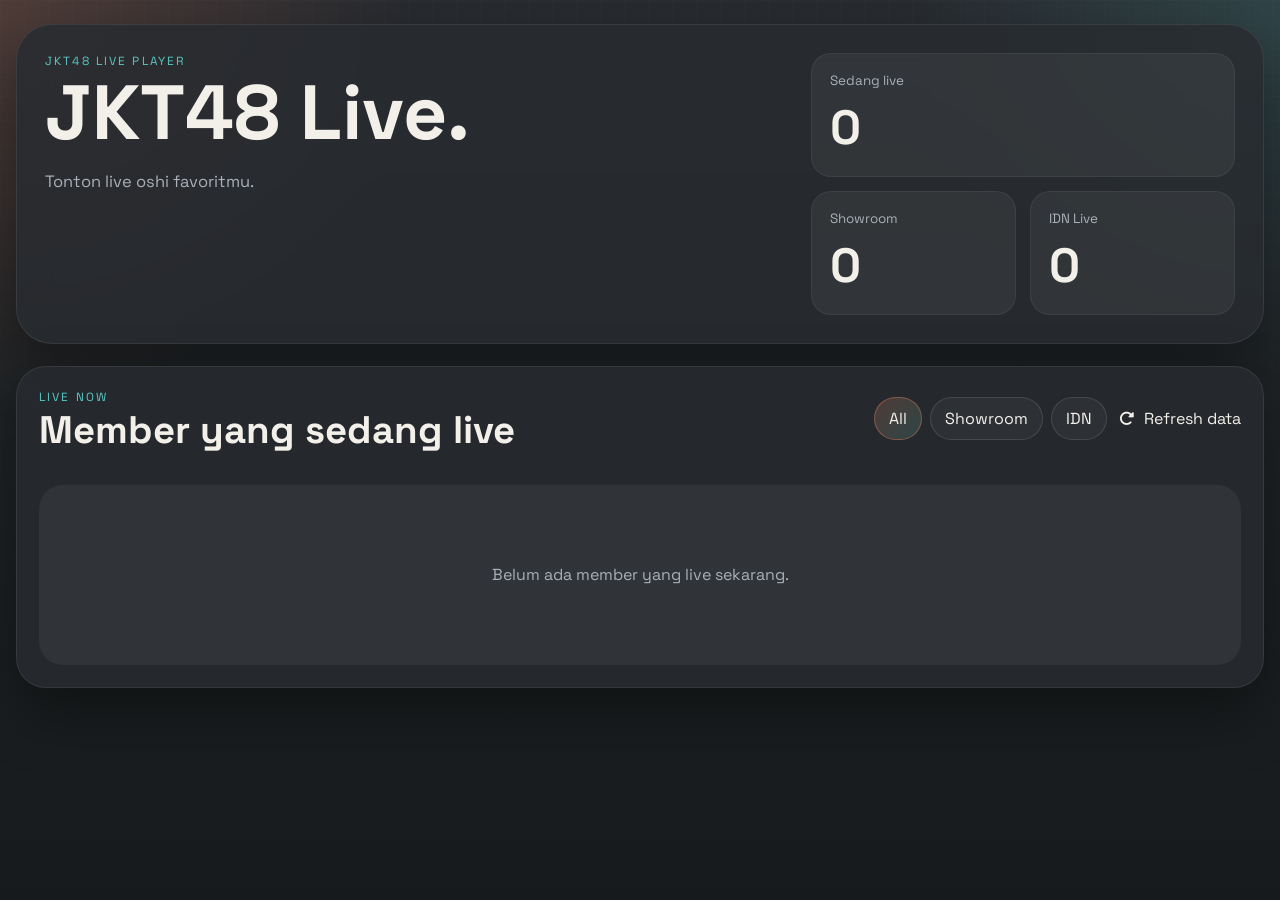
==== index.html @ 8c2d469a "first commit" ====
<!doctype html>
<html lang="id">
  <head>
    <meta charset="UTF-8" />
    <meta name="viewport" content="width=device-width, initial-scale=1.0" />
    <title>JKT48 Live Player</title>
    <meta
      name="description"
      content="Nonton member JKT48 yang sedang live di Showroom dan IDN, lengkap dengan multi-view untuk pantau beberapa stream sekaligus."
    />
    <link rel="preconnect" href="https://fonts.googleapis.com" />
    <link rel="preconnect" href="https://fonts.gstatic.com" crossorigin />
    <link
      href="https://fonts.googleapis.com/css2?family=Space+Grotesk:wght@400;500;700&family=Instrument+Serif:ital@0;1&display=swap"
      rel="stylesheet"
    />
    <link
      rel="stylesheet"
      href="https://cdnjs.cloudflare.com/ajax/libs/font-awesome/6.5.2/css/all.min.css"
      integrity="sha512-SnH5WK+bZxgPHs44uWIX+LLJAJ9/2PkPKZ5QiAj6Ta86w+fsb2TkcmfRyVX3pBnMFcV7oQPJkl9QevSCWr3W6A=="
      crossorigin="anonymous"
      referrerpolicy="no-referrer"
    />
    <link rel="stylesheet" href="assets/styles.css?v=20260315y" />
  </head>
  <body>
    <div class="page-shell">
      <header class="hero">
        <div class="hero-copy">
          <p class="eyebrow">JKT48 Live Player</p>
          <h1>JKT48 Live.</h1>
          <p class="hero-text">
            Tonton live oshi favoritmu.
          </p>
        </div>
        <div class="hero-panel">
          <div class="stat-card stat-card-wide">
            <span class="stat-label">Sedang live</span>
            <strong class="stat-value" id="total-live">0</strong>
          </div>
          <div class="stat-card">
            <span class="stat-label">Showroom</span>
            <strong class="stat-value" id="total-showroom">0</strong>
          </div>
          <div class="stat-card">
            <span class="stat-label">IDN Live</span>
            <strong class="stat-value" id="total-idn">0</strong>
          </div>
        </div>
      </header>

      <main class="layout">
        <section class="panel sidebar-panel full-span" id="live-now">
          <div class="section-heading">
            <div>
              <p class="section-kicker">Live now</p>
              <h2>Member yang sedang live</h2>
            </div>
            <div class="section-actions">
              <div class="filter-group" id="platform-filter" role="tablist" aria-label="Filter platform">
                <button class="filter-chip active" data-filter="all" type="button">All</button>
                <button class="filter-chip" data-filter="showroom" type="button">Showroom</button>
                <button class="filter-chip" data-filter="idn" type="button">IDN</button>
              </div>
              <button class="refresh-link refresh-button" id="refresh-data" type="button">
                <i class="fa-solid fa-rotate-right" aria-hidden="true"></i>
                <span>Refresh data</span>
              </button>
            </div>
          </div>
          <div class="live-grid" id="live-grid"></div>
          <p class="debug-note" id="debug-note" hidden></p>
          <div class="empty-state" id="empty-state" hidden>
            <p>Belum ada member yang live sekarang.</p>
          </div>
        </section>
      </main>
    </div>

    <script type="module" src="assets/home.js?v=20260315y"></script>
  </body>
</html>
---- assets/styles.css ----
:root {
  --bg: #1d2123;
  --bg-strong: #282b30;
  --surface: rgba(40, 43, 48, 0.84);
  --surface-strong: #32363c;
  --surface-dark: #141719;
  --text: #f3f0ea;
  --muted: #a9b0b8;
  --line: rgba(243, 240, 234, 0.12);
  --accent: #ff8a5b;
  --accent-2: #59c7c4;
  --shadow: 0 24px 60px rgba(0, 0, 0, 0.38);
  --radius-lg: 28px;
  --radius-md: 20px;
  --radius-sm: 14px;
}

* {
  box-sizing: border-box;
}

[hidden] {
  display: none !important;
}

html {
  scroll-behavior: smooth;
}

body {
  margin: 0;
  min-height: 100vh;
  font-family: "Space Grotesk", sans-serif;
  color: var(--text);
  background:
    radial-gradient(circle at top left, rgba(255, 138, 91, 0.18), transparent 26%),
    radial-gradient(circle at top right, rgba(89, 199, 196, 0.16), transparent 24%),
    linear-gradient(180deg, #282b30 0%, #1d2123 55%, #171a1c 100%);
}

body::before {
  content: "";
  position: fixed;
  inset: 0;
  pointer-events: none;
  background-image:
    linear-gradient(rgba(243, 240, 234, 0.03) 1px, transparent 1px),
    linear-gradient(90deg, rgba(243, 240, 234, 0.03) 1px, transparent 1px);
  background-size: 24px 24px;
  mask-image: linear-gradient(180deg, rgba(0, 0, 0, 0.5), transparent 85%);
}

.page-shell {
  width: min(1380px, calc(100vw - 32px));
  margin: 0 auto;
  padding: 24px 0 40px;
}

.hero,
.panel {
  backdrop-filter: blur(18px);
  background: var(--surface);
  border: 1px solid rgba(255, 255, 255, 0.08);
  box-shadow: var(--shadow);
}

.hero {
  display: grid;
  grid-template-columns: 1.4fr 0.8fr;
  gap: 24px;
  padding: 28px;
  border-radius: 36px;
  min-height: 320px;
}

.eyebrow,
.section-kicker {
  margin: 0 0 8px;
  text-transform: uppercase;
  letter-spacing: 0.18em;
  font-size: 0.74rem;
  color: var(--accent-2);
}

.hero h1,
.section-heading h2 {
  margin: 0;
  line-height: 0.96;
}

.hero h1 {
  max-width: 10ch;
  font-size: clamp(3rem, 6vw, 5.6rem);
}

.hero-text {
  max-width: 52ch;
  margin: 18px 0 0;
  color: var(--muted);
  font-size: 1.03rem;
  line-height: 1.7;
}

.hero-actions,
.section-heading {
  display: flex;
  gap: 12px;
  align-items: center;
  justify-content: space-between;
  flex-wrap: wrap;
}

.section-actions {
  display: flex;
  gap: 12px;
  align-items: center;
  flex-wrap: wrap;
  justify-content: flex-end;
}

.hero-actions {
  margin-top: 28px;
}

.hero-actions-right {
  justify-content: flex-end;
}

.hero-panel-watch {
  display: block;
}

.hero-actions-watch {
  grid-column: 1 / -1;
  width: 100%;
  justify-content: space-between;
  margin-top: 0;
}

.button,
.refresh-link,
.text-link {
  border: 0;
  border-radius: 999px;
  font: inherit;
  text-decoration: none;
  transition: transform 180ms ease, opacity 180ms ease, background 180ms ease;
}

.button,
.refresh-link {
  cursor: pointer;
}

.button:hover,
.refresh-link:hover,
.text-link:hover {
  transform: translateY(-1px);
}

.button:disabled,
.refresh-link:disabled {
  opacity: 0.6;
  cursor: wait;
  transform: none;
}

.button-primary {
  background: linear-gradient(135deg, #f3f0ea, #cfd5db);
  color: #16191b;
  padding: 14px 20px;
}

.button-secondary {
  background: rgba(255, 255, 255, 0.06);
  color: var(--text);
  padding: 14px 20px;
  border: 1px solid var(--line);
}

.button.compact {
  padding: 11px 16px;
}

.hero-panel {
  display: grid;
  grid-template-columns: repeat(2, minmax(0, 1fr));
  gap: 14px;
  align-content: start;
}

.stat-card {
  border-radius: var(--radius-md);
  padding: 18px;
  background: rgba(255, 255, 255, 0.05);
  border: 1px solid rgba(255, 255, 255, 0.06);
}

.stat-card-wide {
  grid-column: 1 / -1;
}

.stat-label {
  display: block;
  color: var(--muted);
  font-size: 0.84rem;
}

.stat-value {
  display: block;
  margin-top: 8px;
  font-size: clamp(2rem, 4vw, 3rem);
}

.layout {
  display: grid;
  grid-template-columns: 1.1fr 0.9fr;
  gap: 22px;
  margin-top: 22px;
}

.watch-layout {
  display: grid;
  grid-template-columns: minmax(0, 1.2fr) 360px;
  gap: 22px;
  margin-top: 22px;
}

.watch-layout.multi-mode {
  grid-template-columns: 1fr;
}

.watch-layout.multi-mode .multiview-panel {
  order: 1;
  grid-column: 1 / -1;
  min-width: 0;
}

.watch-layout.multi-mode .rail-panel {
  order: 2;
  grid-row: auto;
}

.watch-layout.multi-mode .multiview-picker .stream-rail {
  display: flex;
  flex-wrap: nowrap;
  gap: 10px;
  margin-top: 0;
  width: max-content;
  min-width: 100%;
  max-width: none;
  overflow: visible;
  padding-bottom: 2px;
  scroll-snap-type: x proximity;
  justify-content: flex-start;
  scrollbar-width: thin;
  -webkit-overflow-scrolling: touch;
}

.watch-layout.multi-mode .multiview-picker .rail-card {
  flex: 0 0 72px;
  width: 72px;
  max-width: 72px;
  padding: 0;
  border: 0;
  background: transparent;
  box-shadow: none;
  gap: 6px;
  min-width: 0;
  overflow: hidden;
  scroll-snap-align: start;
}

.watch-layout.multi-mode .multiview-picker .rail-card img {
  width: 100%;
  aspect-ratio: 1 / 1;
  border-radius: 14px;
}

.watch-layout.multi-mode .multiview-picker .rail-card > div strong {
  display: block;
  font-size: 0.82rem;
  text-align: center;
  line-height: 1.2;
  white-space: nowrap;
  overflow: hidden;
  text-overflow: ellipsis;
}

.panel {
  border-radius: 30px;
  padding: 22px;
}

.player-panel {
  min-height: 560px;
}

.player-tools {
  display: flex;
  justify-content: flex-end;
}

.comments-panel {
  min-height: 420px;
}

.sidebar-panel {
  grid-row: span 2;
}

.multiview-panel {
  grid-column: 1 / 2;
}

.comments-status {
  padding: 10px 14px;
  border-radius: 999px;
  background: rgba(24, 32, 43, 0.08);
  color: var(--muted);
  font-size: 0.82rem;
}

.comments-status[data-tone="live"] {
  background: rgba(15, 139, 141, 0.14);
  color: var(--accent-2);
}

.comments-status[data-tone="warning"] {
  background: rgba(232, 93, 63, 0.14);
  color: var(--accent);
}

.comments-feed {
  display: grid;
  gap: 12px;
  max-height: 520px;
  overflow-y: auto;
  margin-top: 18px;
  padding-right: 4px;
}

.comments-empty {
  display: grid;
  place-items: center;
  min-height: 220px;
  margin-top: 18px;
  border-radius: 22px;
  background: rgba(255, 255, 255, 0.04);
  color: var(--muted);
}

.comment-item {
  border-radius: 20px;
  padding: 14px 16px;
  background: rgba(255, 255, 255, 0.05);
  border: 1px solid rgba(255, 255, 255, 0.06);
}

.comment-meta {
  display: flex;
  gap: 10px;
  align-items: center;
  font-size: 0.8rem;
  color: var(--muted);
}

.comment-avatar {
  width: 32px;
  height: 32px;
  border-radius: 50%;
  object-fit: cover;
  flex: 0 0 32px;
  background: rgba(24, 32, 43, 0.08);
}

.comment-item p {
  margin: 10px 0 0;
  line-height: 1.6;
  white-space: pre-wrap;
  word-break: break-word;
}

.full-span {
  grid-column: 1 / -1;
  grid-row: auto;
}

.player-hero h1 {
  max-width: 14ch;
}

.section-heading h2 {
  font-size: clamp(1.8rem, 3vw, 2.6rem);
}

.refresh-link,
.text-link {
  color: var(--text);
  background: transparent;
  padding: 0;
}

.video-frame {
  position: relative;
  margin-top: 18px;
  border-radius: 24px;
  overflow: hidden;
  background: #06090f;
  aspect-ratio: var(--media-ratio, 16 / 9);
  --video-rotation: 0deg;
  --video-scale: 1;
}

.video-frame video,
.multiview-slot video {
  width: 100%;
  height: 100%;
  display: block;
  background: #06090f;
  object-fit: contain;
  transform: rotate(var(--video-rotation)) scale(var(--video-scale));
  transform-origin: center center;
  transition: transform 180ms ease;
}

.video-frame[data-orientation="portrait"] {
  max-height: min(82vh, 980px);
  margin-left: auto;
  margin-right: auto;
}

.video-frame[data-orientation="portrait"] video {
  max-height: min(74vh, 900px);
}

.slot-empty,
.empty-state {
  display: grid;
  place-items: center;
  color: rgba(255, 255, 255, 0.82);
}


.player-meta {
  display: flex;
  gap: 10px;
  flex-wrap: wrap;
  margin-top: 18px;
}

.meta-pill {
  border-radius: 999px;
  background: rgba(255, 138, 91, 0.14);
  color: var(--text);
  padding: 10px 14px;
  font-size: 0.88rem;
}

.live-grid {
  display: grid;
  gap: 14px;
  margin-top: 18px;
}

.live-grid[data-loading="true"] {
  pointer-events: none;
}

.debug-note {
  margin: 14px 0 0;
  color: var(--muted);
  font-size: 0.84rem;
}

.filter-group {
  display: flex;
  gap: 8px;
  align-items: center;
  flex-wrap: wrap;
}

.filter-chip {
  border: 1px solid var(--line);
  background: rgba(255, 255, 255, 0.04);
  color: var(--text);
  border-radius: 999px;
  padding: 10px 14px;
  font: inherit;
  cursor: pointer;
  transition: transform 180ms ease, background 180ms ease, border-color 180ms ease;
}

.filter-chip:hover {
  transform: translateY(-1px);
}

.filter-chip.active {
  background: linear-gradient(135deg, rgba(255, 138, 91, 0.2), rgba(89, 199, 196, 0.18));
  border-color: rgba(255, 138, 91, 0.35);
}

.refresh-button {
  display: inline-flex;
  gap: 10px;
  align-items: center;
}

.refresh-button i {
  font-size: 0.95rem;
}

.refresh-button.is-loading i {
  animation: spin 0.8s linear infinite;
}

.live-card {
  display: grid;
  grid-template-columns: 116px 1fr;
  gap: 14px;
  padding: 14px;
  border-radius: 24px;
  background: rgba(255, 255, 255, 0.05);
  border: 1px solid rgba(255, 255, 255, 0.06);
}

.live-card img {
  width: 116px;
  height: 116px;
  object-fit: cover;
  border-radius: 18px;
}

.live-card h3 {
  margin: 0;
  font-size: 1.22rem;
}

.live-card p {
  margin: 8px 0 0;
  color: var(--muted);
  line-height: 1.55;
}

.live-card-skeleton {
  align-items: start;
}

.skeleton {
  position: relative;
  overflow: hidden;
  background: rgba(255, 255, 255, 0.08);
}

.skeleton::after {
  content: "";
  position: absolute;
  inset: 0;
  transform: translateX(-100%);
  background: linear-gradient(
    90deg,
    transparent,
    rgba(255, 255, 255, 0.14),
    transparent
  );
  animation: skeleton-shimmer 1.1s infinite;
}

.skeleton-thumb {
  width: 116px;
  height: 116px;
  border-radius: 18px;
}

.skeleton-line {
  height: 14px;
  border-radius: 999px;
  margin-bottom: 10px;
}

.skeleton-title {
  width: min(240px, 65%);
  height: 24px;
  margin-bottom: 14px;
}

.skeleton-pill {
  width: 96px;
  height: 32px;
  border-radius: 999px;
}

@keyframes skeleton-shimmer {
  100% {
    transform: translateX(100%);
  }
}

.live-badges,
.live-actions {
  display: flex;
  gap: 8px;
  flex-wrap: wrap;
  margin-top: 12px;
}

.badge {
  padding: 8px 12px;
  border-radius: 999px;
  font-size: 0.78rem;
  background: rgba(89, 199, 196, 0.14);
  color: var(--text);
}

.live-actions button,
.live-actions a {
  padding: 10px 14px;
  border-radius: 999px;
  border: 1px solid var(--line);
  background: rgba(255, 255, 255, 0.06);
  color: var(--text);
  text-decoration: none;
  font: inherit;
  cursor: pointer;
}

.multiview-grid {
  display: grid;
  gap: 16px;
  margin-top: 18px;
  justify-content: center;
  grid-template-columns: repeat(1, minmax(0, 1fr));
}

.multiview-grid[data-columns="1"] {
  grid-template-columns: minmax(0, 1fr);
}

.multiview-grid[data-columns="2"] {
  grid-template-columns: repeat(2, minmax(0, 1fr));
}

.multiview-grid[data-columns="3"] {
  grid-template-columns: repeat(3, minmax(0, 1fr));
}

.multiview-grid[data-columns="4"] {
  grid-template-columns: repeat(4, minmax(0, 1fr));
}

.multiview-actions {
  display: flex;
  gap: 10px;
  align-items: center;
  flex-wrap: wrap;
  justify-content: flex-end;
}

.multiview-picker {
  margin-top: 14px;
  width: 100%;
  max-width: 100%;
  min-width: 0;
  overflow-x: auto;
  overflow-y: hidden;
  padding-bottom: 6px;
  scrollbar-width: thin;
  scrollbar-color: rgba(232, 93, 63, 0.75) rgba(24, 32, 43, 0.08);
  -webkit-overflow-scrolling: touch;
}

.multiview-picker::-webkit-scrollbar {
  height: 10px;
}

.multiview-picker::-webkit-scrollbar-track {
  background: rgba(24, 32, 43, 0.08);
  border-radius: 999px;
}

.multiview-picker::-webkit-scrollbar-thumb {
  background: linear-gradient(90deg, rgba(232, 93, 63, 0.92), rgba(15, 139, 141, 0.82));
  border-radius: 999px;
  border: 2px solid rgba(40, 43, 48, 0.9);
}

.multiview-picker::-webkit-scrollbar-thumb:hover {
  background: linear-gradient(90deg, rgba(232, 93, 63, 1), rgba(15, 139, 141, 0.95));
}

.rail-panel {
  grid-row: span 2;
  min-width: 0;
  overflow-x: auto;
  overflow-y: hidden;
  scrollbar-width: thin;
  scrollbar-color: rgba(232, 93, 63, 0.75) rgba(24, 32, 43, 0.08);
  -webkit-overflow-scrolling: touch;
}

.rail-panel::-webkit-scrollbar {
  height: 10px;
}

.rail-panel::-webkit-scrollbar-track {
  background: rgba(24, 32, 43, 0.08);
  border-radius: 999px;
}

.rail-panel::-webkit-scrollbar-thumb {
  background: linear-gradient(90deg, rgba(232, 93, 63, 0.92), rgba(15, 139, 141, 0.82));
  border-radius: 999px;
  border: 2px solid rgba(40, 43, 48, 0.9);
}

.top-rail-panel {
  margin-top: 22px;
}

.rail-header {
  display: flex;
  flex-direction: column;
  gap: 4px;
}

.stream-rail {
  display: flex;
  flex-wrap: nowrap;
  gap: 10px;
  margin-top: 18px;
  width: max-content;
  min-width: 100%;
  overflow: visible;
}

.rail-card {
  display: grid;
  grid-template-columns: 1fr;
  align-items: start;
  gap: 6px;
  flex: 0 0 72px;
  width: 72px;
  max-width: 72px;
  padding: 0;
  border: 0;
  border-radius: 0;
  background: transparent;
  box-shadow: none;
  cursor: pointer;
  text-align: center;
  overflow: hidden;
  scroll-snap-align: start;
}

.rail-card.active {
  box-shadow: none;
}

.rail-card img {
  width: 100%;
  aspect-ratio: 1 / 1;
  height: auto;
  object-fit: cover;
  border-radius: 14px;
}

.rail-card strong,
.slot-overlay strong {
  font-size: 0.96rem;
}

.slot-overlay span {
  color: rgba(255, 255, 255, 0.78);
}

.rail-card > div {
  min-width: 0;
}

.rail-card > div strong {
  display: block;
  color: var(--text);
  line-height: 1.2;
  font-size: 0.82rem;
  text-align: center;
  white-space: nowrap;
  overflow: hidden;
  text-overflow: ellipsis;
}

.rail-tag {
  align-self: center;
  padding: 8px 12px;
  border-radius: 999px;
  background: rgba(15, 139, 141, 0.12);
  color: var(--text);
  font-size: 0.75rem;
}

.multiview-slot {
  display: flex;
  flex-direction: column;
  border-radius: 24px;
  overflow: hidden;
  background: var(--surface-dark);
  min-height: 0;
  --video-rotation: 0deg;
  --video-scale: 1;
}

.slot-empty {
  min-height: 220px;
  padding: 18px;
  text-align: center;
}

.slot-overlay {
  display: flex;
  gap: 8px;
  align-items: center;
  justify-content: space-between;
  padding: 12px;
  border-radius: 18px 18px 0 0;
  background: rgba(6, 9, 15, 0.72);
  color: white;
  flex-wrap: wrap;
}

.slot-overlay strong {
  display: block;
}

.slot-overlay button {
  border: 0;
  padding: 10px 12px;
  border-radius: 999px;
  cursor: pointer;
  background: rgba(255, 255, 255, 0.12);
  color: white;
}

.slot-actions {
  display: flex;
  gap: 6px;
  align-items: center;
  flex-wrap: wrap;
  justify-content: flex-end;
}

.multiview-slot video {
  aspect-ratio: var(--media-ratio, 3 / 4);
  object-fit: contain;
}

.multiview-slot[data-orientation="portrait"] {
  max-height: min(72vh, 760px);
}

.multiview-slot[data-orientation="portrait"] video {
  max-height: min(62vh, 680px);
}

.slot-overlay button[disabled] {
  opacity: 0.4;
  cursor: not-allowed;
}

.empty-state {
  min-height: 180px;
  margin-top: 18px;
  border-radius: 24px;
  background: rgba(255, 255, 255, 0.05);
  color: var(--muted);
}

@media (max-width: 1120px) {
  .hero,
  .layout,
  .watch-layout {
    grid-template-columns: 1fr;
  }

  .sidebar-panel,
  .comments-panel,
  .multiview-panel,
  .rail-panel {
    grid-column: auto;
    grid-row: auto;
  }

  .multiview-grid {
    grid-template-columns: repeat(2, minmax(0, 1fr));
    justify-content: stretch;
  }

  .multiview-grid[data-count="1"],
  .multiview-grid[data-count="2"],
  .multiview-grid[data-count="3"],
  .multiview-grid[data-count="4"] {
    grid-template-columns: repeat(2, minmax(0, 1fr));
  }

}

@media (max-width: 900px) {
  .page-shell {
    width: 100%;
    padding: 10px 12px 28px;
  }

  .hero,
  .panel {
    border-radius: 24px;
    padding: 18px;
  }

  .hero h1 {
    max-width: 100%;
  }

  .hero-panel,
  .multiview-grid {
    grid-template-columns: 1fr;
  }

  .multiview-slot {
    border-radius: 20px;
  }

  .slot-overlay {
    padding: 10px;
    border-radius: 20px 20px 0 0;
  }

  .slot-overlay button {
    padding: 8px 10px;
  }

  .slot-actions {
    gap: 4px;
  }

  .multiview-slot video {
    width: 100%;
    height: auto;
    aspect-ratio: auto;
    max-height: 72vh;
  }

  .video-frame[data-orientation="portrait"] {
    max-height: 78vh;
    margin-left: auto;
    margin-right: auto;
  }

  .video-frame[data-orientation="portrait"] video {
    max-height: 70vh;
  }

  .multiview-slot[data-orientation="portrait"] {
    max-height: 78vh;
  }

  .multiview-slot[data-orientation="portrait"] video {
    max-height: 68vh;
  }

  .watch-layout.multi-mode {
    gap: 16px;
  }

  .watch-layout.multi-mode .multiview-panel {
    padding: 18px;
    border-radius: 24px;
  }

  .watch-layout.multi-mode .multiview-panel .section-heading {
    padding: 0;
  }

  .watch-layout.multi-mode .multiview-grid {
    width: 100%;
    margin: 0;
    display: flex;
    flex-direction: column;
    gap: 12px;
  }

  .watch-layout.multi-mode .multiview-slot {
    width: 100%;
    border-radius: 18px;
    flex: none;
  }

  .watch-layout.multi-mode .slot-overlay {
    border-radius: 18px 18px 0 0;
  }

  .watch-layout.multi-mode .slot-overlay {
    border-radius: 0;
  }

  .multiview-actions,
  .hero-actions-watch {
    flex-direction: column;
    align-items: stretch;
  }

  .live-card {
    grid-template-columns: 1fr;
  }

  .live-card img {
    width: 100%;
    height: 180px;
  }

  .comments-status {
    width: 100%;
    text-align: center;
  }
}
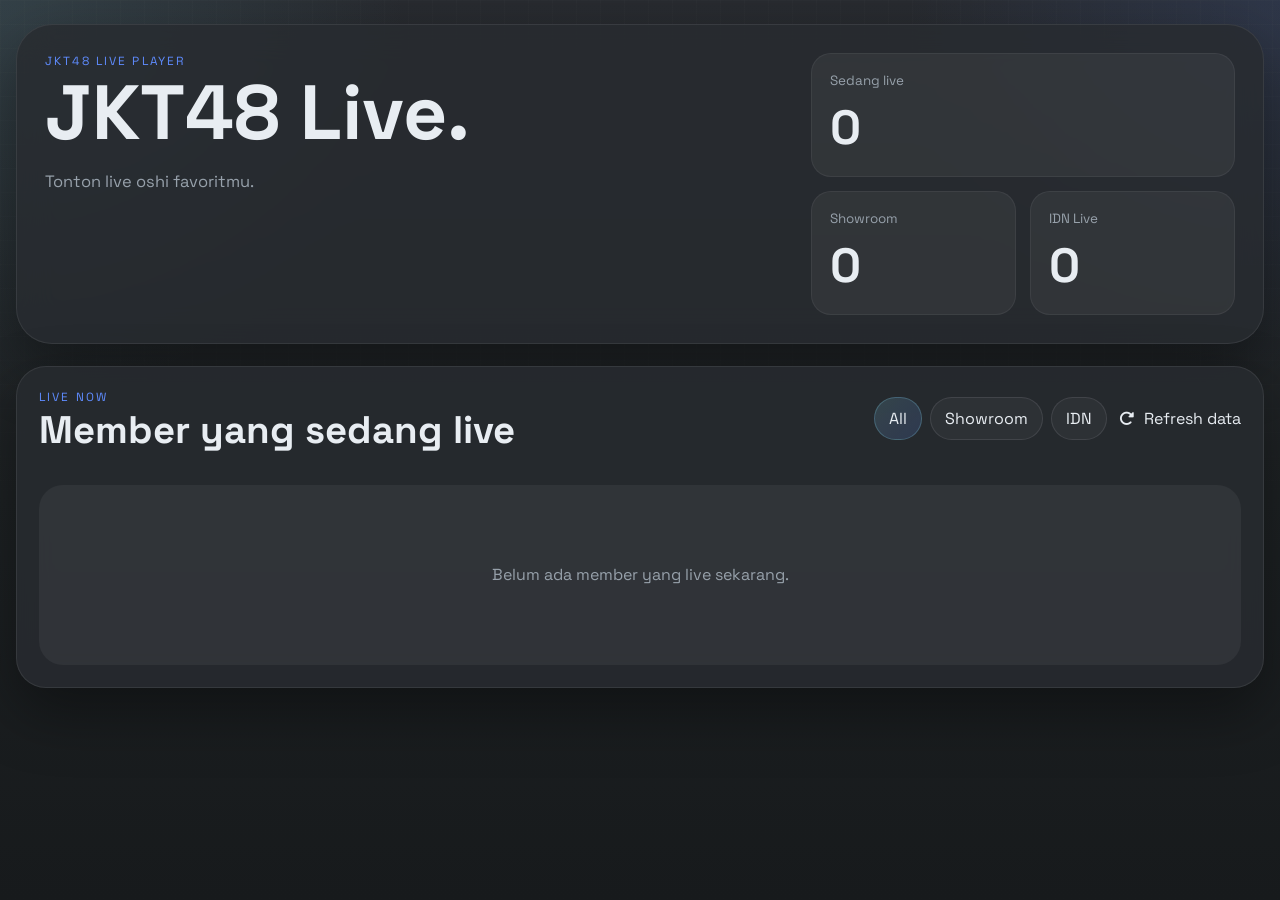
==== commit 5ce1a79b: "feat(styles): update color palette and UI elements - Refreshed color scheme for better contrast - Ad" ====
--- a/index.html
+++ b/index.html
@@ -21,7 +21,7 @@
       crossorigin="anonymous"
       referrerpolicy="no-referrer"
     />
-    <link rel="stylesheet" href="assets/styles.css?v=20260315y" />
+    <link rel="stylesheet" href="assets/styles.css?v=20260315ab" />
   </head>
   <body>
     <div class="page-shell">
--- a/assets/styles.css
+++ b/assets/styles.css
@@ -4,11 +4,11 @@
   --surface: rgba(40, 43, 48, 0.84);
   --surface-strong: #32363c;
   --surface-dark: #141719;
-  --text: #f3f0ea;
-  --muted: #a9b0b8;
-  --line: rgba(243, 240, 234, 0.12);
-  --accent: #ff8a5b;
-  --accent-2: #59c7c4;
+  --text: #e8edf2;
+  --muted: #97a1ab;
+  --line: rgba(232, 237, 242, 0.1);
+  --accent: #7cc7d9;
+  --accent-2: #5f8cff;
   --shadow: 0 24px 60px rgba(0, 0, 0, 0.38);
   --radius-lg: 28px;
   --radius-md: 20px;
@@ -33,8 +33,8 @@
   font-family: "Space Grotesk", sans-serif;
   color: var(--text);
   background:
-    radial-gradient(circle at top left, rgba(255, 138, 91, 0.18), transparent 26%),
-    radial-gradient(circle at top right, rgba(89, 199, 196, 0.16), transparent 24%),
+    radial-gradient(circle at top left, rgba(124, 199, 217, 0.14), transparent 26%),
+    radial-gradient(circle at top right, rgba(95, 140, 255, 0.12), transparent 24%),
     linear-gradient(180deg, #282b30 0%, #1d2123 55%, #171a1c 100%);
 }
 
@@ -166,8 +166,9 @@
 }
 
 .button-primary {
-  background: linear-gradient(135deg, #f3f0ea, #cfd5db);
-  color: #16191b;
+  background: linear-gradient(135deg, #3a4752, #2b3640);
+  color: #ecf3f8;
+  border: 1px solid rgba(232, 237, 242, 0.1);
   padding: 14px 20px;
 }
 
@@ -271,10 +272,27 @@
   scroll-snap-align: start;
 }
 
+.watch-layout.multi-mode .multiview-picker .rail-card.active {
+  position: relative;
+}
+
+.watch-layout.multi-mode .multiview-picker .rail-card.active::after {
+  content: "";
+  position: absolute;
+  inset: 0;
+  border-radius: 14px;
+  box-shadow: inset 0 0 0 2px rgba(124, 199, 217, 0.9);
+  pointer-events: none;
+}
+
 .watch-layout.multi-mode .multiview-picker .rail-card img {
   width: 100%;
   aspect-ratio: 1 / 1;
   border-radius: 14px;
+}
+
+.watch-layout.multi-mode .multiview-picker .rail-card.active img {
+  box-shadow: 0 0 0 1px rgba(124, 199, 217, 0.28), 0 12px 24px rgba(95, 140, 255, 0.12);
 }
 
 .watch-layout.multi-mode .multiview-picker .rail-card > div strong {
@@ -285,6 +303,10 @@
   white-space: nowrap;
   overflow: hidden;
   text-overflow: ellipsis;
+}
+
+.watch-layout.multi-mode .multiview-picker .rail-card.active > div strong {
+  color: #9dd9e5;
 }
 
 .panel {
@@ -451,7 +473,7 @@
 
 .meta-pill {
   border-radius: 999px;
-  background: rgba(255, 138, 91, 0.14);
+  background: rgba(124, 199, 217, 0.12);
   color: var(--text);
   padding: 10px 14px;
   font-size: 0.88rem;
@@ -496,8 +518,8 @@
 }
 
 .filter-chip.active {
-  background: linear-gradient(135deg, rgba(255, 138, 91, 0.2), rgba(89, 199, 196, 0.18));
-  border-color: rgba(255, 138, 91, 0.35);
+  background: linear-gradient(135deg, rgba(124, 199, 217, 0.18), rgba(95, 140, 255, 0.16));
+  border-color: rgba(124, 199, 217, 0.28);
 }
 
 .refresh-button {
@@ -608,7 +630,7 @@
   padding: 8px 12px;
   border-radius: 999px;
   font-size: 0.78rem;
-  background: rgba(89, 199, 196, 0.14);
+  background: rgba(95, 140, 255, 0.12);
   color: var(--text);
 }
 
@@ -665,7 +687,7 @@
   overflow-y: hidden;
   padding-bottom: 6px;
   scrollbar-width: thin;
-  scrollbar-color: rgba(232, 93, 63, 0.75) rgba(24, 32, 43, 0.08);
+  scrollbar-color: rgba(124, 199, 217, 0.7) rgba(255, 255, 255, 0.06);
   -webkit-overflow-scrolling: touch;
 }
 
@@ -674,18 +696,18 @@
 }
 
 .multiview-picker::-webkit-scrollbar-track {
-  background: rgba(24, 32, 43, 0.08);
+  background: rgba(255, 255, 255, 0.06);
   border-radius: 999px;
 }
 
 .multiview-picker::-webkit-scrollbar-thumb {
-  background: linear-gradient(90deg, rgba(232, 93, 63, 0.92), rgba(15, 139, 141, 0.82));
+  background: linear-gradient(90deg, rgba(124, 199, 217, 0.9), rgba(95, 140, 255, 0.82));
   border-radius: 999px;
   border: 2px solid rgba(40, 43, 48, 0.9);
 }
 
 .multiview-picker::-webkit-scrollbar-thumb:hover {
-  background: linear-gradient(90deg, rgba(232, 93, 63, 1), rgba(15, 139, 141, 0.95));
+  background: linear-gradient(90deg, rgba(146, 214, 228, 1), rgba(117, 158, 255, 0.95));
 }
 
 .rail-panel {
@@ -694,7 +716,7 @@
   overflow-x: auto;
   overflow-y: hidden;
   scrollbar-width: thin;
-  scrollbar-color: rgba(232, 93, 63, 0.75) rgba(24, 32, 43, 0.08);
+  scrollbar-color: rgba(124, 199, 217, 0.7) rgba(255, 255, 255, 0.06);
   -webkit-overflow-scrolling: touch;
 }
 
@@ -703,12 +725,12 @@
 }
 
 .rail-panel::-webkit-scrollbar-track {
-  background: rgba(24, 32, 43, 0.08);
+  background: rgba(255, 255, 255, 0.06);
   border-radius: 999px;
 }
 
 .rail-panel::-webkit-scrollbar-thumb {
-  background: linear-gradient(90deg, rgba(232, 93, 63, 0.92), rgba(15, 139, 141, 0.82));
+  background: linear-gradient(90deg, rgba(124, 199, 217, 0.9), rgba(95, 140, 255, 0.82));
   border-radius: 999px;
   border: 2px solid rgba(40, 43, 48, 0.9);
 }
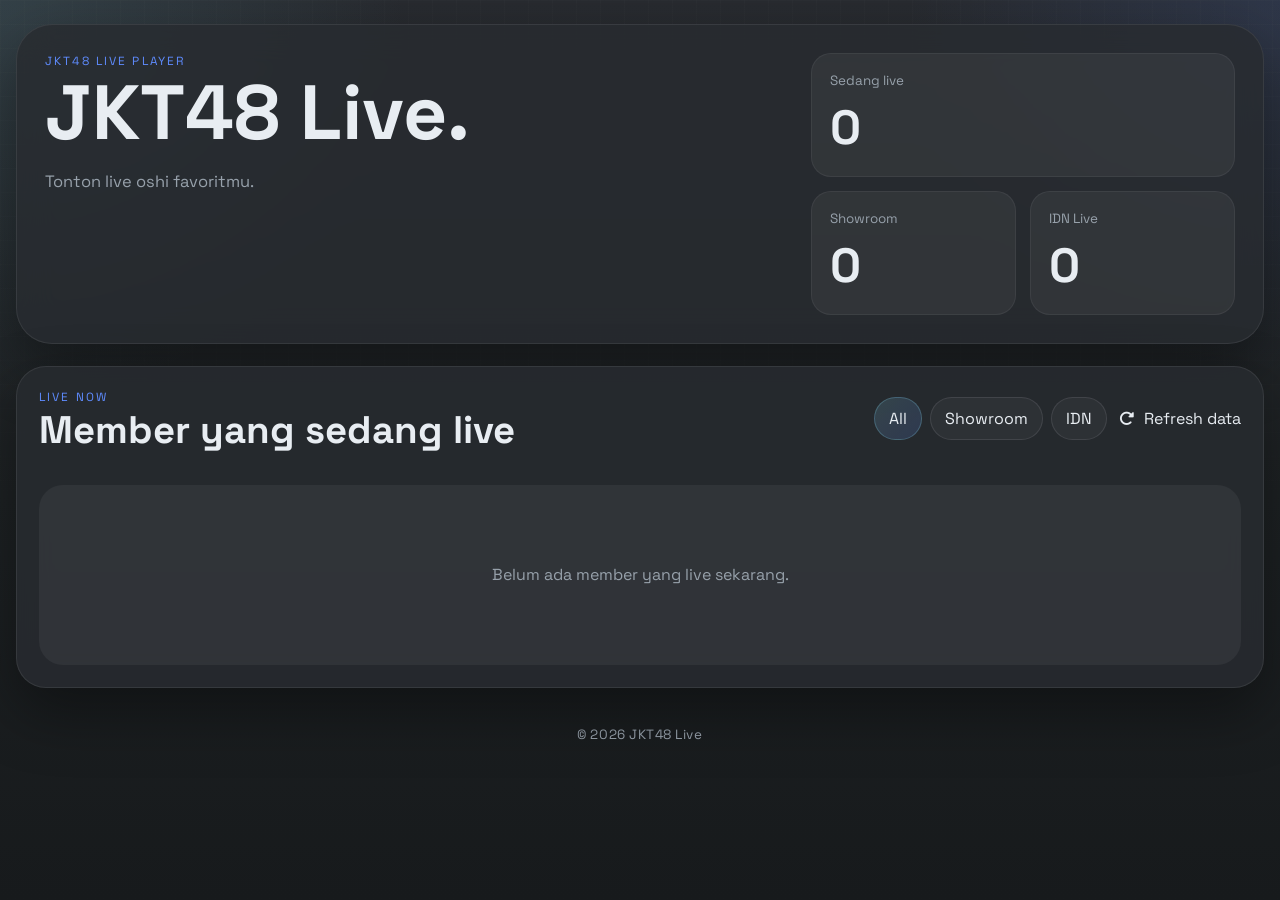
==== commit c01b433f: "footer" ====
--- a/index.html
+++ b/index.html
@@ -21,7 +21,7 @@
       crossorigin="anonymous"
       referrerpolicy="no-referrer"
     />
-    <link rel="stylesheet" href="assets/styles.css?v=20260315ab" />
+    <link rel="stylesheet" href="assets/styles.css?v=20260316m" />
   </head>
   <body>
     <div class="page-shell">
@@ -75,8 +75,12 @@
           </div>
         </section>
       </main>
+
+      <footer class="site-footer">
+        <p>&copy; 2026 JKT48 Live</p>
+      </footer>
     </div>
 
-    <script type="module" src="assets/home.js?v=20260315y"></script>
+    <script type="module" src="assets/home.js?v=20260317az"></script>
   </body>
 </html>
--- a/assets/styles.css
+++ b/assets/styles.css
@@ -13,6 +13,7 @@
   --radius-lg: 28px;
   --radius-md: 20px;
   --radius-sm: 14px;
+  --watch-panel-height: 560px;
 }
 
 * {
@@ -54,6 +55,19 @@
   width: min(1380px, calc(100vw - 32px));
   margin: 0 auto;
   padding: 24px 0 40px;
+}
+
+.site-footer {
+  margin-top: 28px;
+  padding: 10px 6px 0;
+  text-align: center;
+}
+
+.site-footer p {
+  margin: 0;
+  color: var(--muted);
+  font-size: 0.84rem;
+  letter-spacing: 0.04em;
 }
 
 .hero,
@@ -315,7 +329,7 @@
 }
 
 .player-panel {
-  min-height: 560px;
+  min-height: var(--watch-panel-height);
 }
 
 .player-tools {
@@ -356,10 +370,32 @@
 .comments-feed {
   display: grid;
   gap: 12px;
-  max-height: 520px;
+  max-height: var(--comments-feed-max-height, 520px);
   overflow-y: auto;
   margin-top: 18px;
   padding-right: 4px;
+  scrollbar-width: thin;
+  scrollbar-color: rgba(124, 199, 217, 0.7) rgba(255, 255, 255, 0.06);
+  -webkit-overflow-scrolling: touch;
+}
+
+.comments-feed::-webkit-scrollbar {
+  width: 10px;
+}
+
+.comments-feed::-webkit-scrollbar-track {
+  background: rgba(255, 255, 255, 0.06);
+  border-radius: 999px;
+}
+
+.comments-feed::-webkit-scrollbar-thumb {
+  background: linear-gradient(180deg, rgba(124, 199, 217, 0.9), rgba(95, 140, 255, 0.82));
+  border-radius: 999px;
+  border: 2px solid rgba(40, 43, 48, 0.9);
+}
+
+.comments-feed::-webkit-scrollbar-thumb:hover {
+  background: linear-gradient(180deg, rgba(146, 214, 228, 1), rgba(117, 158, 255, 0.95));
 }
 
 .comments-empty {
@@ -432,6 +468,56 @@
   aspect-ratio: var(--media-ratio, 16 / 9);
   --video-rotation: 0deg;
   --video-scale: 1;
+  --video-nudge: 0px;
+}
+
+.video-stage {
+  width: 100%;
+  height: 100%;
+  aspect-ratio: var(--media-ratio, 16 / 9);
+  margin: 0 auto;
+}
+
+.video-stage media-player {
+  width: 100%;
+  height: 100%;
+  aspect-ratio: inherit;
+  display: block;
+  background: #06090f;
+  --media-brand: var(--accent-2);
+  --media-focus-ring-color: rgba(124, 199, 217, 0.75);
+  --media-control-bg: rgba(20, 23, 25, 0.74);
+  --media-control-hover-bg: rgba(40, 43, 48, 0.94);
+  --media-tooltip-bg-color: rgba(6, 9, 15, 0.92);
+  --media-tooltip-color: var(--text);
+  --media-menu-bg: rgba(20, 23, 25, 0.96);
+}
+
+.video-stage media-provider {
+  width: 100%;
+  height: 100%;
+  display: block;
+  transform: translateZ(0) translateX(var(--video-nudge)) rotate(var(--video-rotation)) scale(var(--video-scale));
+  transform-origin: center center;
+  transition: transform 180ms ease;
+  backface-visibility: hidden;
+  transform-style: preserve-3d;
+  will-change: transform;
+}
+
+.multiview-slot .video-stage media-provider {
+  transform: translateZ(0) translateX(var(--video-nudge)) rotate(var(--video-rotation)) scale(var(--video-scale));
+  transform-origin: center center;
+  transition: transform 180ms ease;
+  backface-visibility: hidden;
+  transform-style: preserve-3d;
+  will-change: transform;
+}
+
+.video-stage media-player video {
+  width: 100%;
+  height: 100%;
+  object-fit: contain;
 }
 
 .video-frame video,
@@ -441,15 +527,32 @@
   display: block;
   background: #06090f;
   object-fit: contain;
-  transform: rotate(var(--video-rotation)) scale(var(--video-scale));
-  transform-origin: center center;
-  transition: transform 180ms ease;
 }
 
 .video-frame[data-orientation="portrait"] {
+  width: min(100%, 540px);
   max-height: min(82vh, 980px);
   margin-left: auto;
   margin-right: auto;
+}
+
+.video-frame[data-orientation="portrait"] .video-stage,
+.video-frame[data-orientation="portrait"] .video-stage media-player {
+  width: 100%;
+  height: 100%;
+  max-height: none;
+  margin-left: auto;
+  margin-right: auto;
+}
+
+.video-frame[data-fullscreen="true"][data-orientation="portrait"],
+.video-frame[data-fullscreen="true"][data-orientation="portrait"] .video-stage,
+.video-frame[data-fullscreen="true"][data-orientation="portrait"] .video-stage media-player,
+.video-frame[data-fullscreen="true"][data-orientation="portrait"] video {
+  width: 100%;
+  max-width: none;
+  max-height: none;
+  height: 100%;
 }
 
 .video-frame[data-orientation="portrait"] video {
@@ -826,8 +929,10 @@
   overflow: hidden;
   background: var(--surface-dark);
   min-height: 0;
+  position: relative;
   --video-rotation: 0deg;
   --video-scale: 1;
+  --video-nudge: 0px;
 }
 
 .slot-empty {
@@ -837,6 +942,8 @@
 }
 
 .slot-overlay {
+  position: relative;
+  z-index: 3;
   display: flex;
   gap: 8px;
   align-items: center;
@@ -870,16 +977,49 @@
 }
 
 .multiview-slot video {
+  object-fit: contain;
+}
+
+.multiview-slot .video-stage {
+  position: relative;
+  z-index: 1;
+  width: 100%;
+  height: 100%;
   aspect-ratio: var(--media-ratio, 3 / 4);
-  object-fit: contain;
 }
 
 .multiview-slot[data-orientation="portrait"] {
   max-height: min(72vh, 760px);
 }
 
+.multiview-slot[data-orientation="portrait"] .video-stage,
+.multiview-slot[data-orientation="portrait"] .video-stage media-player {
+  max-height: min(62vh, 680px);
+}
+
+.multiview-slot[data-orientation="portrait"][data-viewport-mode="landscape"] .video-stage {
+  aspect-ratio: 16 / 9;
+}
+
 .multiview-slot[data-orientation="portrait"] video {
   max-height: min(62vh, 680px);
+}
+
+.multiview-slot media-player:fullscreen,
+.multiview-slot media-player:fullscreen media-provider,
+.multiview-slot media-player:fullscreen video {
+  width: 100vw;
+  height: 100vh;
+  max-width: none;
+  max-height: none;
+}
+
+.multiview-slot media-player:fullscreen {
+  aspect-ratio: auto;
+}
+
+.multiview-slot[data-orientation="portrait"][data-viewport-mode="landscape"] video {
+  max-height: none;
 }
 
 .slot-overlay button[disabled] {
@@ -922,6 +1062,16 @@
     grid-template-columns: repeat(2, minmax(0, 1fr));
   }
 
+  .comments-panel {
+    height: auto;
+    display: block;
+  }
+
+  .comments-feed {
+    max-height: 520px;
+    min-height: unset;
+  }
+
 }
 
 @media (max-width: 900px) {
@@ -970,21 +1120,51 @@
   }
 
   .video-frame[data-orientation="portrait"] {
+    width: min(100%, 460px);
     max-height: 78vh;
     margin-left: auto;
     margin-right: auto;
   }
 
+  .video-frame[data-orientation="portrait"] .video-stage,
+  .video-frame[data-orientation="portrait"] .video-stage media-player {
+    width: 100%;
+    height: 100%;
+    max-height: none;
+  }
+
   .video-frame[data-orientation="portrait"] video {
-    max-height: 70vh;
+    max-height: none;
   }
 
   .multiview-slot[data-orientation="portrait"] {
     max-height: 78vh;
   }
 
+  .multiview-slot[data-orientation="portrait"] .video-stage,
+  .multiview-slot[data-orientation="portrait"] .video-stage media-player {
+    max-height: 68vh;
+  }
+
+  .multiview-slot[data-orientation="portrait"][data-viewport-mode="landscape"] .video-stage {
+    aspect-ratio: 16 / 9;
+  }
+
   .multiview-slot[data-orientation="portrait"] video {
     max-height: 68vh;
+  }
+
+  .multiview-slot media-player:fullscreen,
+  .multiview-slot media-player:fullscreen media-provider,
+  .multiview-slot media-player:fullscreen video {
+    width: 100vw;
+    height: 100vh;
+    max-width: none;
+    max-height: none;
+  }
+
+  .multiview-slot[data-orientation="portrait"][data-viewport-mode="landscape"] video {
+    max-height: none;
   }
 
   .watch-layout.multi-mode {
